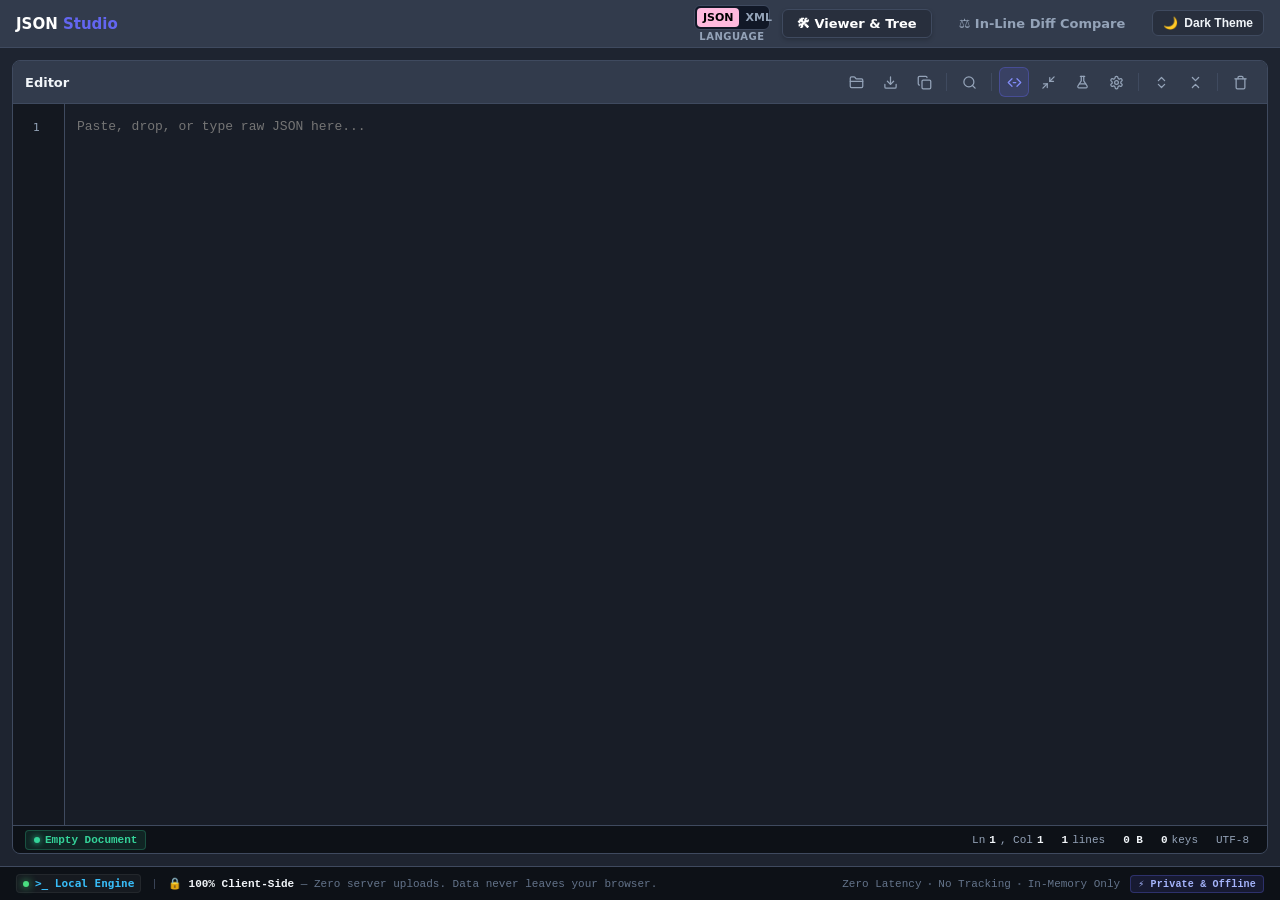
==== index.html @ af7d11e0 "footer and xml to json switch enabled index.html" ====
<!DOCTYPE html>
<html lang="en">
<head>
  <meta charset="UTF-8" />
  <meta name="viewport" content="width=device-width, initial-scale=1.0" />
  <title>JSON Studio - Unified Editor</title>
  <link rel="stylesheet" href="index.css">
</head>
<body>

  <header class="top-nav">
  <div class="brand">JSON <span>Studio</span></div>

  <div class="nav-tabs">
    <!-- Language Switcher Toggle -->
    <div class="lang-switcher-wrapper">
      <div class="lang-toggle-container">
        <a href="index.html" class="active-lang">JSON</a>
        <a href="xml-viewer.html" class="inactive-lang">XML</a>
      </div>
      <p class="lang-label">Language</p>
    </div>

    <!-- Mode Links -->
    <a href="index.html" class="tab-link active">🛠 Viewer & Tree</a>
    <a href="diff.html" class="tab-link">⚖️ In-Line Diff Compare</a>

    <!-- Theme Toggle -->
    <button id="theme-toggle-btn" class="theme-toggle-btn">
      <span id="theme-icon">🌙</span> <span id="theme-label">Dark Theme</span>
    </button>
  </div>
</header>

  <main class="main-view" id="main-view">
    <div class="drop-overlay" id="drop-overlay">📥 Drop JSON file here to load</div>
    <div class="pane">
      
      <div class="header">
        <div style="display: flex; align-items: center; gap: 8px;">
          <span>Editor</span>
          <span id="active-filename" style="font-weight: normal; font-size: 11px; color: var(--text-muted); font-family: monospace;"></span>
        </div>

        <div class="actions">
          <input type="file" id="file-input" accept=".json,application/json,text/plain" style="display: none;" />
          
          <button class="icon-btn" id="btn-open" title="Open File">
            <svg viewBox="0 0 24 24"><path d="M4 20h16a2 2 0 0 0 2-2V8a2 2 0 0 0-2-2h-7.93a2 2 0 0 1-1.66-.9l-.82-1.2A2 2 0 0 0 7.93 3H4a2 2 0 0 0-2 2v13c0 1.1.9 2 2 2Z"/><path d="M2 10h20"/></svg>
          </button>
          <button class="icon-btn" id="btn-save" title="Save File (Ctrl+S)">
            <svg viewBox="0 0 24 24"><path d="M21 15v4a2 2 0 0 1-2 2H5a2 2 0 0 1-2-2v-4"/><polyline points="7 10 12 15 17 10"/><line x1="12" y1="15" x2="12" y2="3"/></svg>
          </button>
          <button class="icon-btn" id="btn-copy" title="Copy to Clipboard">
            <svg viewBox="0 0 24 24"><rect width="14" height="14" x="8" y="8" rx="2" ry="2"/><path d="M4 16c-1.1 0-2-.9-2-2V4c0-1.1.9-2 2-2h10c1.1 0 2 .9 2 2"/></svg>
          </button>

          <div class="toolbar-divider"></div>

          <div class="inline-search-capsule" id="inline-search-capsule">
            <input type="text" id="search-input" class="inline-search-input" placeholder="Find..." />
            <button id="toggle-case" class="search-capsule-btn" title="Match Case (Alt+C)">Aa</button>
            <button id="toggle-regex" class="search-capsule-btn" title="Regex (Alt+R)">.*</button>
            <span id="search-count" style="font-size: 10px; color: var(--text-muted); font-family: monospace; min-width: 32px; text-align: center;">0/0</span>
            <button class="icon-btn" id="search-prev" style="width: 20px; height: 20px;" title="Previous (Shift+Enter)">
              <svg viewBox="0 0 24 24"><polyline points="18 15 12 9 6 15"/></svg>
            </button>
            <button class="icon-btn" id="search-next" style="width: 20px; height: 20px;" title="Next (Enter)">
              <svg viewBox="0 0 24 24"><polyline points="6 9 12 15 18 9"/></svg>
            </button>
            <input type="text" id="replace-input" class="inline-search-input" placeholder="Replace..." style="width: 95px; border-left: 1px solid var(--border); padding-left: 6px; margin-left: 2px;" />
            <button class="icon-btn" id="btn-replace" style="width: 20px; height: 20px;" title="Replace Next">
              <svg viewBox="0 0 24 24"><path d="M14 4h7v7"/><path d="m21 4-9 9"/></svg>
            </button>
            <button class="icon-btn" id="btn-replace-all" style="width: 20px; height: 20px;" title="Replace All">
              <svg viewBox="0 0 24 24"><path d="m3 16 4 4 4-4"/><path d="M7 20V4"/><path d="m21 8-4-4-4 4"/><path d="M17 4v16"/></svg>
            </button>
            <button class="icon-btn" id="btn-close-find" style="width: 20px; height: 20px;" title="Close (Esc)">
              <svg viewBox="0 0 24 24"><line x1="18" y1="6" x2="6" y2="18"/><line x1="6" y1="6" x2="18" y2="18"/></svg>
            </button>
          </div>

          <button class="icon-btn" id="btn-toggle-find" title="Find & Replace (Ctrl+F / Ctrl+H)">
            <svg viewBox="0 0 24 24"><circle cx="11" cy="11" r="8"/><path d="m21 21-4.3-4.3"/></svg>
          </button>

          <div class="toolbar-divider"></div>

          <button class="icon-btn primary" id="btn-format" title="Format / Prettify">
            <svg viewBox="0 0 24 24"><polyline points="16 18 22 12 16 6"/><polyline points="8 6 2 12 8 18"/><line x1="10" y1="12" x2="14" y2="12"/></svg>
          </button>
          <button class="icon-btn" id="btn-minify" title="Minify JSON">
            <svg viewBox="0 0 24 24"><path d="M4 14h6v6"/><path d="M20 10h-6V4"/><path d="m14 10 7-7"/><path d="m3 21 7-7"/></svg>
          </button>

          <!-- Test Cases Dropdown -->
          <div class="dropdown-container">
            <button class="icon-btn" id="btn-tests-dropdown" title="Load Malformed JSON Test Cases">
              <svg viewBox="0 0 24 24"><path d="M10 2v7.31L4.65 17.6A2 2 0 0 0 6.34 20.5h11.32a2 2 0 0 0 1.69-2.9L14 9.31V2"/><line x1="8.5" y1="2" x2="15.5" y2="2"/><line x1="7" y1="14" x2="17" y2="14"/></svg>
            </button>
            <div class="dropdown-menu" id="tests-menu">
              <button class="dropdown-item" data-test="missing-comma">1. Missing Comma (Line 3)</button>
              <button class="dropdown-item" data-test="trailing-comma">2. Trailing Comma (Line 3)</button>
              <button class="dropdown-item" data-test="single-quotes">3. Single Quotes (Line 2)</button>
              <button class="dropdown-item" data-test="missing-colon">4. Missing Colon (Line 2)</button>
              <button class="dropdown-item" data-test="unquoted-key">5. Unquoted Key (Line 2)</button>
              <button class="dropdown-item" data-test="invalid-number">6. Invalid Number (Line 2)</button>
              <button class="dropdown-item" data-test="comments-js">7. Comments & JS Literals</button>
              <button class="dropdown-item" data-test="mismatched-brackets">8. Mismatched Delimiters</button>
              <button class="dropdown-item" data-test="unclosed-string">9. Unclosed Multiline String</button>
              <button class="dropdown-item" data-test="trailing-garbage">10. Multiple Root Values</button>
            </div>
          </div>

          <!-- Transformations Dropdown -->
          <div class="dropdown-container">
            <button class="icon-btn" id="btn-tools-dropdown" title="Data Transformations">
              <svg viewBox="0 0 24 24"><path d="M12.22 2h-.44a2 2 0 0 0-2 2v.18a2 2 0 0 1-1 1.73l-.43.25a2 2 0 0 1-2 0l-.15-.08a2 2 0 0 0-2.73.73l-.22.38a2 2 0 0 0 .73 2.73l.15.1a2 2 0 0 1 1 1.72v.51a2 2 0 0 1-1 1.74l-.15.09a2 2 0 0 0-.73 2.73l.22.38a2 2 0 0 0 2.73.73l.15-.08a2 2 0 0 1 2 0l.43.25a2 2 0 0 1 1 1.73V20a2 2 0 0 0 2 2h.44a2 2 0 0 0 2-2v-.18a2 2 0 0 1 1-1.73l.43-.25a2 2 0 0 1 2 0l.15.08a2 2 0 0 0 2.73-.73l.22-.39a2 2 0 0 0-.73-2.73l-.15-.08a2 2 0 0 1-1-1.74v-.5a2 2 0 0 1 1-1.74l.15-.09a2 2 0 0 0 .73-2.73l-.22-.38a2 2 0 0 0-2.73-.73l-.15.08a2 2 0 0 1-2 0l-.43-.25a2 2 0 0 1-1-1.73V4a2 2 0 0 0-2-2z"/><circle cx="12" cy="12" r="3"/></svg>
            </button>
            <div class="dropdown-menu" id="tools-menu">
              <button class="dropdown-item" id="tool-sort-asc">🔤 Sort Keys (A-Z)</button>
              <button class="dropdown-item" id="tool-sort-desc">🔠 Sort Keys (Z-A)</button>
              <button class="dropdown-item" id="tool-to-camel">🐪 Keys to camelCase</button>
              <button class="dropdown-item" id="tool-to-snake">🐍 Keys to snake_case</button>
            </div>
          </div>

          <div class="toolbar-divider"></div>

          <button class="icon-btn" id="btn-expand-all" title="Expand All">
            <svg viewBox="0 0 24 24"><polyline points="7 15 12 20 17 15"/><polyline points="7 9 12 4 17 9"/></svg>
          </button>
          <button class="icon-btn" id="btn-collapse-all" title="Collapse All">
            <svg viewBox="0 0 24 24"><polyline points="7 20 12 15 17 20"/><polyline points="7 4 12 9 17 4"/></svg>
          </button>

          <div class="toolbar-divider"></div>

          <button class="icon-btn danger" id="btn-clear" title="Clear Document">
            <svg viewBox="0 0 24 24"><path d="M3 6h18"/><path d="M19 6v14c0 1-1 2-2 2H7c-1 0-2-1-2-2V6"/><path d="M8 6V4c0-1 1-2 2-2h4c1 0 2 1 2 2v2"/></svg>
          </button>
        </div>
      </div>

      <div class="editor-wrapper">
        <div class="gutter" id="gutter">
          <div class="gutter-content" id="gutter-content"></div>
        </div>
        <div class="viewport" id="viewport">
          <div class="editor-layer" id="editor-layer"></div>
          <textarea id="json-textarea" spellcheck="false" placeholder="Paste, drop, or type raw JSON here..."></textarea>
        </div>
      </div>

      <div class="diagnostics-drawer" id="diagnostics-drawer">
        <div class="diag-header">
          <div class="diag-title" id="diag-title">
            <span style="font-size: 14px;">✕</span> <span id="diag-type-text">Syntax Error</span>
          </div>
          <div style="display: flex; align-items: center; gap: 8px;">
            <button id="btn-diag-autofix" style="display: none; background: var(--accent); color: #fff; border: none; padding: 3px 8px; border-radius: 4px; font-size: 11px; cursor: pointer;">✨ Quick Auto-Fix</button>
            <button class="icon-btn" id="btn-close-diag" style="width: 22px; height: 22px;" title="Close Drawer">
              <svg viewBox="0 0 24 24"><line x1="18" y1="6" x2="6" y2="18"/><line x1="6" y1="6" x2="18" y2="18"/></svg>
            </button>
          </div>
        </div>
        <div class="diag-body">
          <div id="diag-explanation" style="font-size: 12px; line-height: 16px;"></div>
          <div class="diag-snippet" id="diag-snippet"></div>
          <div class="diag-suggestion" id="diag-suggestion"></div>
        </div>
      </div>

      <div class="status-bar">
        <div class="status-left">
          <div class="diagnostic-badge valid" id="diagnostic-badge" title="Click to view detailed diagnostics (F8)">
            <div class="diagnostic-dot"></div>
            <span id="diagnostic-text">Valid JSON</span>
          </div>
        </div>

        <div class="status-right">
          <div class="telemetry-chip interactive" id="tel-cursor" title="Cursor Line & Column">Ln <span>1</span>, Col <span>1</span></div>
          <div class="telemetry-chip" id="tel-selection" style="display: none;">(<span id="tel-sel-count">0</span> selected)</div>
          <div class="telemetry-chip" id="tel-lines"><span>0</span> lines</div>
          <div class="telemetry-chip" id="tel-size"><span>0 B</span></div>
          <div class="telemetry-chip" id="tel-keys"><span>0</span> keys</div>
          <div class="telemetry-chip">UTF-8</div>
        </div>
      </div>

    </div>
  </main>
<footer class="app-footer">
    <div class="footer-left">
      <div class="engine-status">
        <span class="pulse-dot" title="Running locally in browser memory"></span>
        <code>&gt;_ Local Engine</code>
      </div>
      <span class="sep">|</span>
      <span class="privacy-note">
        🔒 <strong>100% Client-Side</strong> <span class="dim">— Zero server uploads. Data never leaves your browser.</span>
      </span>
    </div>
    <div class="footer-right">
      <div class="metric-tags">
        <span>Zero Latency</span>
        <span class="dot">•</span>
        <span>No Tracking</span>
        <span class="dot">•</span>
        <span>In-Memory Only</span>
      </div>
      <span class="footer-badge">⚡ Private &amp; Offline</span>
    </div>
  </footer>
<script src="index.js" ></script>
</body>
</html>
---- index.css ----
:root {
      --bg: #1e2430;
      --panel-bg: #282f3d;
      --panel-header: #323b4c;
      --border: #3f4a5f;
      --text: #f1f5f9;
      --text-muted: #94a3b8;
      --accent: #6366f1;
      --accent-hover: #4f46e5;
      --editor-bg: #181d27;
      --gutter-bg: #141820;
      --key-color: #60a5fa;
      --str-color: #34d399;
      --num-color: #fb923c;
      --bool-color: #c084fc;
      --null-color: #f87171;
      --error-bg: rgba(239, 68, 68, 0.18);
      --error-border: #ef4444;
      --error-text: #fca5a5;
      --hl-bg: #fef08a;
      --hl-text: #0f172a;
      --hl-active-bg: #facc15;
      --hl-active-ring: #eab308;
      --status-bg: #0d1117;
      --line-height: 22px;
      --font-size: 13px;
      --font-family: ui-monospace, SFMono-Regular, Menlo, Monaco, Consolas, "Liberation Mono", "Courier New", monospace;
    }

    body.dark-theme {
      --bg: #0b0f19;
      --panel-bg: #111827;
      --panel-header: #151d30;
      --border: #1f2937;
      --text: #e5e7eb;
      --text-muted: #6b7280;
      --editor-bg: #0d1117;
      --gutter-bg: #090d16;
      --key-color: #38bdf8;
      --str-color: #4ade80;
      --num-color: #fb923c;
      --bool-color: #c084fc;
      --null-color: #f43f5e;
      --status-bg: #080b11;
    }

    * { box-sizing: border-box; margin: 0; padding: 0; }
    body {
      font-family: system-ui, -apple-system, BlinkMacSystemFont, "Segoe UI", Roboto, sans-serif;
      background-color: var(--bg);
      color: var(--text);
      height: 100vh;
      display: flex;
      flex-direction: column;
      overflow: hidden;
      transition: background-color 0.2s, color 0.2s;
    }

    .top-nav {
      background: var(--panel-header);
      border-bottom: 1px solid var(--border);
      display: flex;
      align-items: center;
      justify-content: space-between;
      padding: 0 16px;
      height: 48px;
      flex-shrink: 0;
    }
    .brand { font-weight: 700; font-size: 15px; color: #fff; }
    .brand span { color: var(--accent); }

    .theme-toggle-btn {
      background: var(--panel-bg);
      color: var(--text);
      border: 1px solid var(--border);
      padding: 5px 10px;
      border-radius: 6px;
      font-size: 12px;
      font-weight: 600;
      cursor: pointer;
      display: inline-flex;
      align-items: center;
      gap: 6px;
      transition: all 0.2s;
    }
    .theme-toggle-btn:hover { border-color: var(--accent); color: #fff; }

    .main-view { flex: 1; min-height: 0; padding: 12px; overflow: hidden; position: relative; }

    .pane {
      background: var(--panel-bg);
      border: 1px solid var(--border);
      border-radius: 8px;
      display: flex;
      flex-direction: column;
      height: 100%;
      overflow: hidden;
      position: relative;
    }

    .header {
      display: flex;
      align-items: center;
      justify-content: space-between;
      padding: 6px 12px;
      background: var(--panel-header);
      border-bottom: 1px solid var(--border);
      font-size: 13px;
      font-weight: 600;
      gap: 8px;
      flex-shrink: 0;
      min-height: 42px;
    }

    .actions { display: flex; align-items: center; gap: 4px; }

    .toolbar-divider {
      width: 1px;
      height: 18px;
      background: var(--border);
      margin: 0 3px;
    }

    .icon-btn {
      background: transparent;
      color: var(--text-muted);
      border: 1px solid transparent;
      width: 30px;
      height: 30px;
      padding: 0;
      border-radius: 6px;
      display: inline-flex;
      align-items: center;
      justify-content: center;
      cursor: pointer;
      transition: all 0.15s ease;
      position: relative;
    }
    .icon-btn svg {
      width: 15px;
      height: 15px;
      stroke: currentColor;
      stroke-width: 2;
      stroke-linecap: round;
      stroke-linejoin: round;
      fill: none;
    }
    .icon-btn:hover {
      background: var(--bg);
      color: var(--text);
      border-color: var(--border);
    }
    .icon-btn.primary {
      background: rgba(99, 102, 241, 0.15);
      color: #818cf8;
      border-color: rgba(99, 102, 241, 0.35);
    }
    .icon-btn.primary:hover {
      background: var(--accent);
      color: #fff;
    }
    .icon-btn.active {
      background: var(--accent);
      color: #fff;
      border-color: var(--accent);
    }
    .icon-btn.danger:hover {
      background: rgba(239, 68, 68, 0.2);
      color: #f87171;
      border-color: rgba(239, 68, 68, 0.4);
    }

    /* Inline Search Capsule */
    .inline-search-capsule {
      display: none;
      align-items: center;
      gap: 4px;
      background: var(--editor-bg);
      border: 1px solid var(--border);
      border-radius: 6px;
      padding: 2px 6px;
      animation: expandInline 0.18s cubic-bezier(0.16, 1, 0.3, 1);
    }
    .inline-search-capsule.active { display: flex; }

    @keyframes expandInline {
      from { opacity: 0; transform: scaleX(0.9); }
      to { opacity: 1; transform: scaleX(1); }
    }

    .inline-search-input {
      background: transparent;
      border: none;
      color: var(--text);
      font-size: 12px;
      outline: none;
      width: 125px;
      font-family: inherit;
    }
    .inline-search-input::placeholder { color: var(--text-muted); }
    
    .search-capsule-btn {
      padding: 1px 4px;
      font-size: 10px;
      font-family: monospace;
      font-weight: bold;
      border-radius: 3px;
      background: transparent;
      border: 1px solid transparent;
      color: var(--text-muted);
      cursor: pointer;
    }
    .search-capsule-btn:hover { color: var(--text); background: rgba(255,255,255,0.08); }
    .search-capsule-btn.active {
      background: var(--accent);
      color: #fff;
      border-color: var(--accent);
    }

    /* Dropdown Component */
    .dropdown-container {
      position: relative;
      display: inline-block;
    }
    .dropdown-menu {
      position: absolute;
      top: 100%;
      right: 0;
      margin-top: 6px;
      background: var(--panel-header);
      border: 1px solid var(--border);
      border-radius: 6px;
      box-shadow: 0 10px 25px -5px rgba(0,0,0,0.5);
      z-index: 100;
      min-width: 220px;
      display: none;
      flex-direction: column;
      padding: 4px;
      gap: 2px;
    }
    .dropdown-menu.show { display: flex; }
    .dropdown-item {
      background: transparent;
      border: none;
      color: var(--text);
      padding: 6px 10px;
      font-size: 12px;
      text-align: left;
      border-radius: 4px;
      cursor: pointer;
      width: 100%;
      display: flex;
      align-items: center;
      gap: 8px;
    }
    .dropdown-item:hover {
      background: var(--accent);
      color: #fff;
    }

    .editor-wrapper {
      flex: 1;
      display: flex;
      position: relative;
      overflow: hidden;
      background: var(--editor-bg);
      min-height: 0;
    }

    /* Calibrated Synchronized Gutter */
    .gutter {
      width: 52px;
      min-width: 44px;
      background: var(--gutter-bg);
      border-right: 1px solid var(--border);
      color: var(--text-muted);
      user-select: none;
      overflow: hidden;
      flex-shrink: 0;
      padding: 0;
      font-variant-numeric: tabular-nums;
      transition: width 0.15s cubic-bezier(0.16, 1, 0.3, 1);
      cursor: default;
      position: relative;
      box-sizing: border-box;
    }

    .gutter-content {
      padding: 12px 0;
      box-sizing: border-box;
      will-change: transform;
    }

    .gutter-row {
      height: var(--line-height);
      display: flex;
      align-items: center;
      justify-content: flex-end;
      padding-right: 6px;
      gap: 4px;
      box-sizing: border-box;
    }
    .gutter-row.error-line {
      background: rgba(239, 68, 68, 0.25);
      color: #f87171;
      font-weight: bold;
    }
    .gutter-row.error-line .line-num {
      color: #fca5a5;
      font-weight: 700;
    }
    .line-num { font-size: 11px; min-width: 20px; text-align: right; }
    
    .fold-btn {
      width: 14px;
      height: 14px;
      display: inline-flex;
      align-items: center;
      justify-content: center;
      cursor: pointer;
      font-size: 9px;
      border-radius: 2px;
      color: var(--text-muted);
      transition: transform 0.15s ease;
    }
    .fold-btn:hover { background: rgba(255,255,255,0.15); color: #fff; }
    .fold-btn.folded { transform: rotate(-90deg); color: var(--accent); }

    .viewport {
      flex: 1;
      position: relative;
      overflow: auto;
      min-height: 0;
      min-width: 0;
    }

    .editor-layer, #json-textarea {
      position: absolute;
      top: 0;
      left: 0;
      padding: 12px;
      margin: 0;
      white-space: pre;
      tab-size: 2;
      font-family: var(--font-family);
      font-size: var(--font-size);
      line-height: var(--line-height);
      letter-spacing: normal;
      word-spacing: normal;
      box-sizing: border-box;
      -webkit-font-smoothing: antialiased;
    }

    #json-textarea {
      background: transparent;
      color: transparent;
      caret-color: var(--text);
      border: none;
      outline: none;
      resize: none;
      z-index: 2;
      overflow: hidden;
      word-wrap: normal;
    }

    .editor-layer {
      z-index: 1;
      pointer-events: none;
      color: var(--text);
    }

    .code-line {
      height: var(--line-height);
      line-height: var(--line-height);
      display: block;
      white-space: pre;
      box-sizing: border-box;
      border-radius: 2px;
      transition: background-color 0.2s ease;
    }

    .code-line.error-target-pulse {
      animation: errorPulse 1.4s ease-out forwards;
    }

    @keyframes errorPulse {
      0% { background-color: rgba(239, 68, 68, 0.45); }
      70% { background-color: rgba(239, 68, 68, 0.15); }
      100% { background-color: transparent; }
    }

    .fold-badge {
      display: inline-block;
      pointer-events: auto;
      cursor: pointer;
      background: var(--panel-header);
      border: 1px solid var(--border);
      color: var(--key-color);
      font-size: 11px;
      padding: 0 6px;
      border-radius: 3px;
      margin-left: 6px;
      line-height: 16px;
      vertical-align: middle;
      user-select: none;
      z-index: 3;
      position: relative;
    }
    .fold-badge:hover { border-color: var(--accent); color: #fff; }

    /* Syntax Tokens */
    .key { color: var(--key-color); }
    .str { color: var(--str-color); }
    .num { color: var(--num-color); }
    .bool { color: var(--bool-color); }
    .null { color: var(--null-color); font-weight: bold; }
    .bracket, .colon, .comma { color: #94a3b8; }

    .bracket.bracket-match {
      background: rgba(99, 102, 241, 0.45);
      color: #fff !important;
      font-weight: 900;
      border-radius: 2px;
      box-shadow: 0 0 0 1px var(--accent);
    }

    mark.highlight {
      background-color: var(--hl-bg);
      color: var(--hl-text);
      border-radius: 2px;
    }
    mark.highlight.active-match {
      background-color: var(--hl-active-bg);
      outline: 2px solid var(--hl-active-ring);
      font-weight: 700;
    }

    .drop-overlay {
      position: absolute;
      top: 0; left: 0; right: 0; bottom: 0;
      background: rgba(99, 102, 241, 0.85);
      backdrop-filter: blur(4px);
      z-index: 50;
      display: none;
      align-items: center;
      justify-content: center;
      color: #fff;
      font-size: 18px;
      font-weight: 700;
      border: 2px dashed #ffffff;
      pointer-events: none;
    }
    .drop-overlay.active { display: flex; }

    /* Diagnostics Drawer */
    .diagnostics-drawer {
      display: none;
      background: #151a24;
      border-top: 1px solid #ef4444;
      box-shadow: 0 -8px 24px rgba(0, 0, 0, 0.45);
      padding: 12px 16px;
      font-size: 12px;
      flex-shrink: 0;
      z-index: 20;
      animation: slideUp 0.18s cubic-bezier(0.16, 1, 0.3, 1);
    }
    .diagnostics-drawer.show { display: block; }

    @keyframes slideUp {
      from { opacity: 0; transform: translateY(8px); }
      to { opacity: 1; transform: translateY(0); }
    }

    .diag-header {
      display: flex;
      align-items: center;
      justify-content: space-between;
      margin-bottom: 8px;
    }
    .diag-title {
      font-weight: 700;
      font-size: 13px;
      color: #f87171;
      display: flex;
      align-items: center;
      gap: 6px;
    }
    .diag-body {
      display: grid;
      grid-template-columns: 1fr;
      gap: 8px;
      color: #e2e8f0;
      font-family: inherit;
    }
    .diag-snippet {
      background: #0d1117;
      border: 1px solid var(--border);
      border-radius: 4px;
      padding: 8px 12px;
      font-family: var(--font-family);
      font-size: 11px;
      line-height: 18px;
      white-space: pre;
      overflow-x: auto;
      color: #94a3b8;
    }
    .diag-suggestion {
      background: rgba(99, 102, 241, 0.12);
      border-left: 3px solid var(--accent);
      padding: 6px 10px;
      border-radius: 0 4px 4px 0;
      color: #c7d2fe;
      font-size: 11px;
    }

    /* Unified Status Bar */
    .status-bar {
      display: flex;
      align-items: center;
      justify-content: space-between;
      height: 28px;
      padding: 0 12px;
      background: var(--status-bg);
      border-top: 1px solid var(--border);
      font-family: var(--font-family);
      font-size: 11px;
      color: var(--text-muted);
      user-select: none;
      flex-shrink: 0;
      z-index: 10;
    }

    .status-left, .status-right {
      display: flex;
      align-items: center;
      gap: 6px;
      height: 100%;
    }

    .diagnostic-badge {
      display: inline-flex;
      align-items: center;
      gap: 5px;
      padding: 2px 8px;
      border-radius: 4px;
      font-weight: 600;
      cursor: default;
      transition: all 0.15s ease;
      height: 20px;
    }
    .diagnostic-badge.valid {
      background: rgba(52, 211, 153, 0.1);
      color: #34d399;
      border: 1px solid rgba(52, 211, 153, 0.25);
    }
    .diagnostic-badge.error {
      background: var(--error-bg);
      color: #fca5a5;
      border: 1px solid var(--error-border);
      cursor: pointer;
    }
    .diagnostic-badge.error:hover {
      background: rgba(239, 68, 68, 0.3);
      color: #fff;
    }
    .diagnostic-dot {
      width: 6px;
      height: 6px;
      border-radius: 50%;
    }
    .diagnostic-badge.valid .diagnostic-dot { background: #34d399; box-shadow: 0 0 6px #34d399; }
    .diagnostic-badge.error .diagnostic-dot { background: #ef4444; box-shadow: 0 0 6px #ef4444; }

    .telemetry-chip {
      display: inline-flex;
      align-items: center;
      gap: 4px;
      padding: 2px 6px;
      border-radius: 3px;
      color: var(--text-muted);
      height: 20px;
      font-variant-numeric: tabular-nums;
    }
    .telemetry-chip span {
      color: var(--text);
      font-weight: 600;
    }
    .telemetry-chip.interactive { cursor: pointer; }
    .telemetry-chip.interactive:hover {
      background: rgba(255, 255, 255, 0.06);
      color: var(--text);
    }
    .nav-tabs { 
  display: flex; 
  align-items: center; 
  gap: 12px; 
}

.tab-link {
  background: transparent;
  border: 1px solid transparent;
  color: var(--text-muted);
  padding: 6px 14px;
  border-radius: 6px;
  font-size: 13px;
  font-weight: 600;
  text-decoration: none;
  transition: all 0.2s;
  display: inline-flex;
  align-items: center;
  gap: 6px;
}
.tab-link:hover { color: var(--text); background: rgba(255, 255, 255, 0.08); }
.tab-link.active {
  background: var(--panel-bg);
  color: #fff;
  border-color: var(--border);
  box-shadow: 0 2px 4px rgba(0,0,0,0.2);
}

.lang-switcher-wrapper {
  display: flex;
  flex-direction: column;
  align-items: center;
  user-select: none;
}

.lang-toggle-container {
  display: flex;
  width: 76px;
  border-radius: 6px;
  background: #111827;
  border: 1px solid var(--border);
  color: #fff;
  padding: 2px;
  font-size: 11px;
  font-weight: 700;
  line-height: 1.4;
}

.lang-toggle-container a {
  text-decoration: none;
  padding: 2px 6px;
  border-radius: 4px;
  transition: all 0.2s ease;
}

.lang-toggle-container a.active-lang {
  background-color: #ffbade;
  color: #000;
}

.lang-toggle-container a.inactive-lang {
  color: var(--text-muted);
}

.lang-label {
  font-size: 10px;
  color: var(--text-muted);
  margin-top: 1px;
  font-weight: 600;
  text-transform: uppercase;
  letter-spacing: 0.5px;
}
/* Unified Footer matching diff.html */
.app-footer {
  display: flex;
  align-items: center;
  justify-content: space-between;
  gap: 12px;
  padding: 7px 16px;
  background: var(--status-bg);
  border-top: 1px solid var(--border);
  font-family: var(--font-family);
  font-size: 11px;
  color: var(--text-muted);
  user-select: none;
  flex-shrink: 0;
}

.footer-left, .footer-right {
  display: flex;
  align-items: center;
  gap: 10px;
  flex-wrap: wrap;
}

.engine-status {
  display: inline-flex;
  align-items: center;
  gap: 6px;
  background: rgba(255, 255, 255, 0.04);
  padding: 2px 6px;
  border-radius: 4px;
  border: 1px solid rgba(255, 255, 255, 0.06);
}

.engine-status code {
  color: #38bdf8;
  font-weight: 600;
}

.pulse-dot {
  width: 6px;
  height: 6px;
  background: #4ade80;
  border-radius: 50%;
  box-shadow: 0 0 8px #4ade80;
  animation: pulseGlow 2s infinite ease-in-out;
}

@keyframes pulseGlow {
  0%, 100% { opacity: 1; transform: scale(1); }
  50% { opacity: 0.35; transform: scale(0.85); }
}

.privacy-note strong { color: var(--text); }
.dim { color: #64748b; }
.metric-tags { display: flex; align-items: center; gap: 6px; color: #64748b; }
.sep { color: var(--border); }
.dot { color: #475569; font-size: 8px; }

.footer-badge {
  background: rgba(99, 102, 241, 0.12);
  border: 1px solid rgba(99, 102, 241, 0.3);
  color: #a5b4fc;
  font-weight: 600;
  padding: 2px 7px;
  border-radius: 4px;
  font-size: 10px;
  letter-spacing: 0.2px;
  white-space: nowrap;
}

@media (max-width: 820px) {
  .metric-tags { display: none; }
}
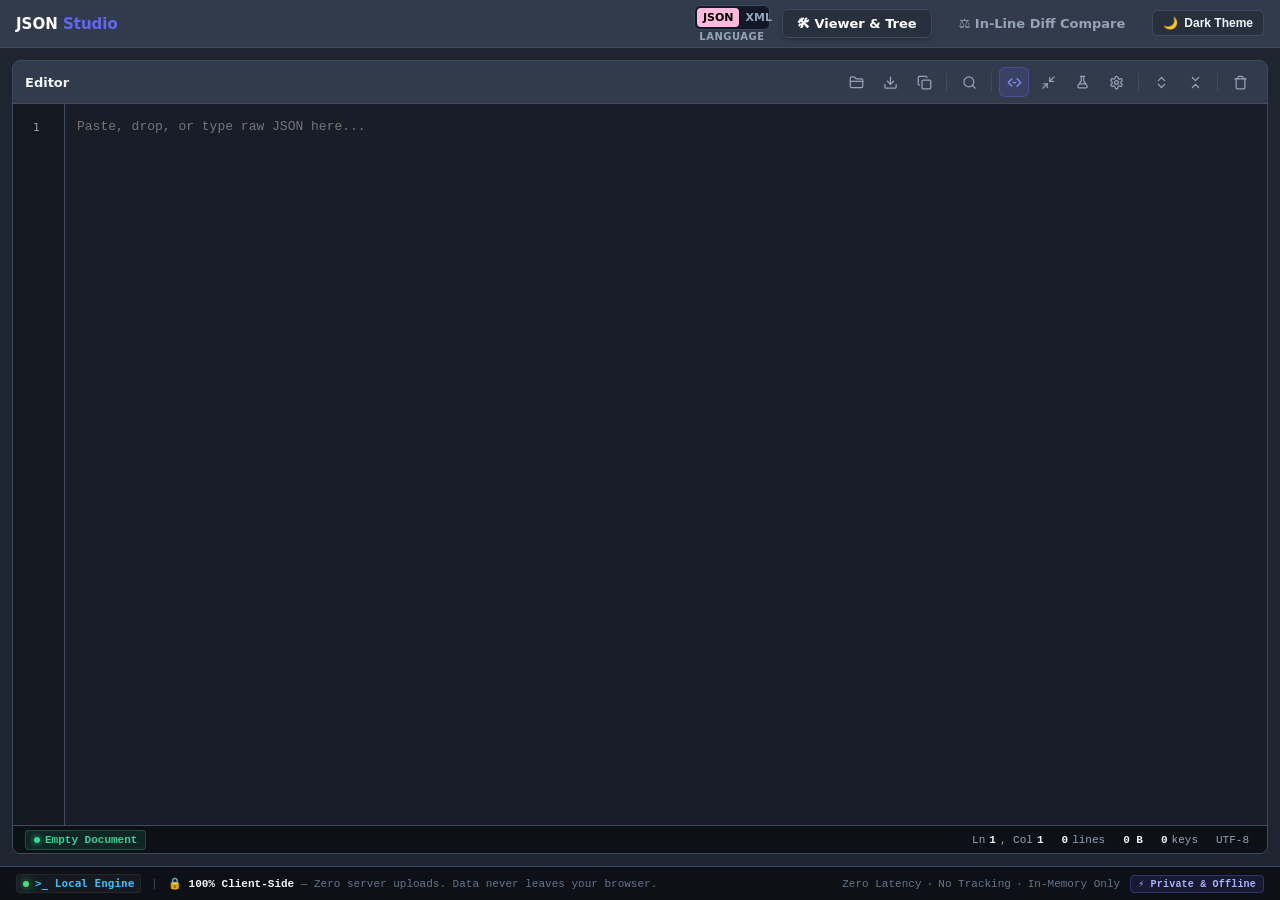
==== commit 2281124f: "initial gutter lines fixed" ====
--- a/index.html
+++ b/index.html
@@ -3,6 +3,11 @@
 <head>
   <meta charset="UTF-8" />
   <meta name="viewport" content="width=device-width, initial-scale=1.0" />
+  <link 
+    rel="icon" 
+    type="image/svg+xml" 
+    href="data:image/svg+xml,<svg xmlns='http://www.w3.org/2000/svg' viewBox='0 0 100 100'><rect width='100' height='100' rx='22' fill='%230f172a'/><path d='M30 35 L15 50 L30 65' stroke='%2361dafb' stroke-width='8' stroke-linecap='round' stroke-linejoin='round' fill='none'/><path d='M70 35 L85 50 L70 65' stroke='%2361dafb' stroke-width='8' stroke-linecap='round' stroke-linejoin='round' fill='none'/><text x='50' y='60' fill='%23f43f5e' font-family='system-ui, -apple-system, sans-serif' font-weight='900' font-size='32' text-anchor='middle'>JSX</text></svg>" 
+  />
   <title>JSON Studio - Unified Editor</title>
   <link rel="stylesheet" href="index.css">
 </head>
@@ -43,9 +48,9 @@
         </div>
 
         <div class="actions">
-          <input type="file" id="file-input" accept=".json,application/json,text/plain" style="display: none;" />
+          <input type="file" id="file-input"  accept=".json,application/json,text/plain" aria-label="Upload JSON file" style="display: none;" />
           
-          <button class="icon-btn" id="btn-open" title="Open File">
+          <button class="icon-btn" id="btn-open" title="Open File" aria-label="Open JSON File">
             <svg viewBox="0 0 24 24"><path d="M4 20h16a2 2 0 0 0 2-2V8a2 2 0 0 0-2-2h-7.93a2 2 0 0 1-1.66-.9l-.82-1.2A2 2 0 0 0 7.93 3H4a2 2 0 0 0-2 2v13c0 1.1.9 2 2 2Z"/><path d="M2 10h20"/></svg>
           </button>
           <button class="icon-btn" id="btn-save" title="Save File (Ctrl+S)">
@@ -166,7 +171,7 @@
         </div>
         <div class="diag-body">
           <div id="diag-explanation" style="font-size: 12px; line-height: 16px;"></div>
-          <div class="diag-snippet" id="diag-snippet"></div>
+          <pre class="diag-snippet" id="diag-snippet" tabindex="0"></pre>
           <div class="diag-suggestion" id="diag-suggestion"></div>
         </div>
       </div>
--- a/index.css
+++ b/index.css
@@ -338,6 +338,8 @@
       position: absolute;
       top: 0;
       left: 0;
+      min-width: 100%;
+      min-height: 100%;
       padding: 12px;
       margin: 0;
       white-space: pre;
@@ -734,4 +736,19 @@
 
 @media (max-width: 820px) {
   .metric-tags { display: none; }
+}
+
+pre.diag-snippet {
+  background: #0d1117;
+  border: 1px solid var(--border);
+  border-radius: 4px;
+  padding: 8px 12px;
+  font-family: var(--font-family);
+  font-size: 11px;
+  line-height: 18px;
+  white-space: pre !important;
+  tab-size: 2;
+  overflow-x: auto;
+  color: #94a3b8;
+  margin: 0;
 }
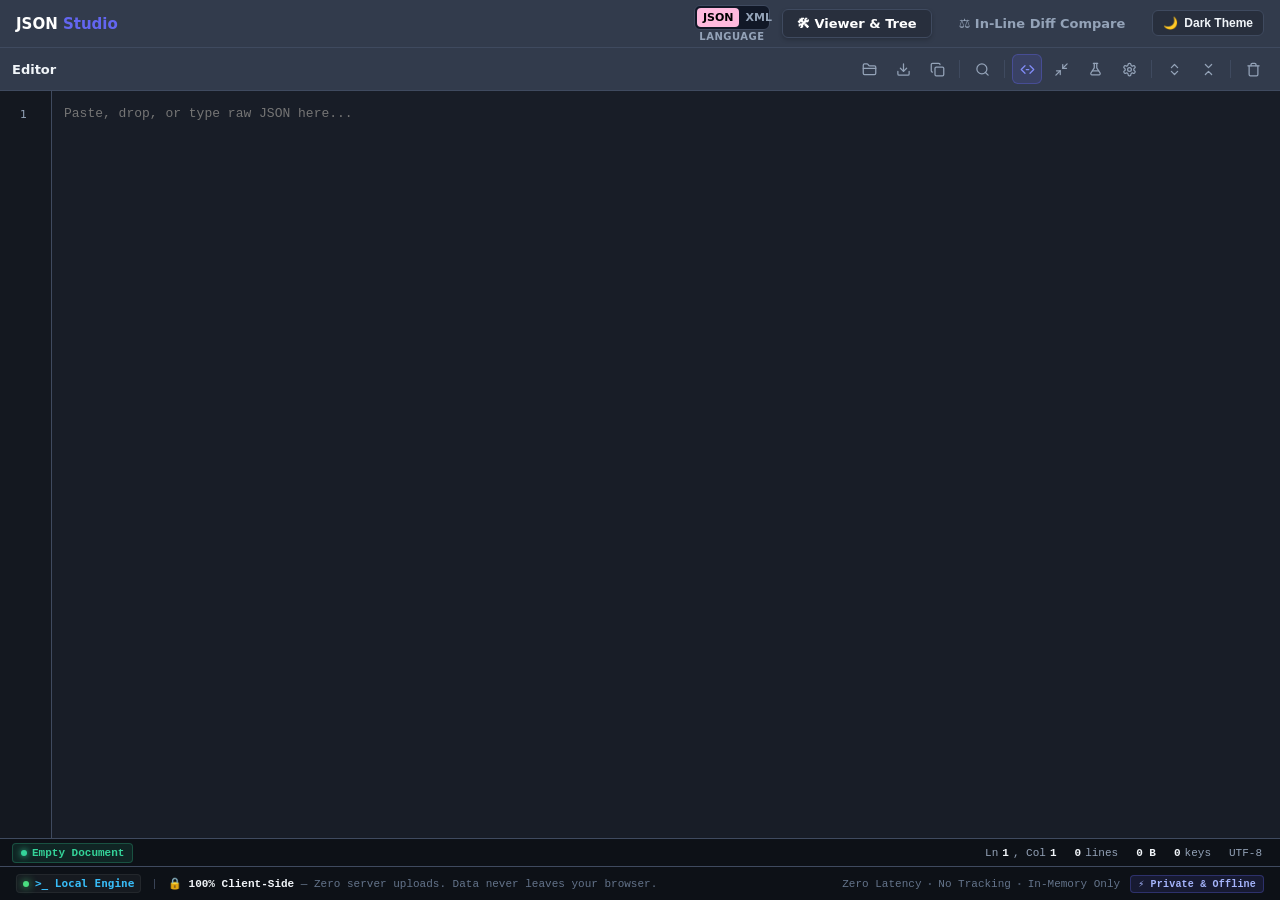
==== commit 75ca7eb7: "horizontal scroll fix in json viewer" ====
--- a/index.html
+++ b/index.html
@@ -153,7 +153,7 @@
         </div>
         <div class="viewport" id="viewport">
           <div class="editor-layer" id="editor-layer"></div>
-          <textarea id="json-textarea" spellcheck="false" placeholder="Paste, drop, or type raw JSON here..."></textarea>
+          <textarea id="json-textarea" wrap="soft" spellcheck="false" placeholder="Paste, drop, or type raw JSON here..."></textarea>
         </div>
       </div>
 
--- a/index.css
+++ b/index.css
@@ -85,12 +85,12 @@
     }
     .theme-toggle-btn:hover { border-color: var(--accent); color: #fff; }
 
-    .main-view { flex: 1; min-height: 0; padding: 12px; overflow: hidden; position: relative; }
+    .main-view { flex: 1; min-height: 0; padding: 0px; overflow: hidden; position: relative; }
 
     .pane {
       background: var(--panel-bg);
-      border: 1px solid var(--border);
-      border-radius: 8px;
+      border: 0px solid var(--border);
+      border-radius: 0px;
       display: flex;
       flex-direction: column;
       height: 100%;
@@ -329,20 +329,26 @@
     .viewport {
       flex: 1;
       position: relative;
-      overflow: auto;
+      overflow-y: auto;
+      overflow-x: hidden !important; /* Disallow any viewport horizontal scroll */
       min-height: 0;
       min-width: 0;
+      width: 100%;
     }
 
     .editor-layer, #json-textarea {
       position: absolute;
       top: 0;
       left: 0;
-      min-width: 100%;
+      width: 100% !important;
+      max-width: 100% !important;
+      min-width: 100% !important;
       min-height: 100%;
       padding: 12px;
       margin: 0;
-      white-space: pre;
+      white-space: pre-wrap !important;
+      word-break: break-all !important; /* Guarantees long URLs/strings break across lines */
+      overflow-wrap: break-word !important;
       tab-size: 2;
       font-family: var(--font-family);
       font-size: var(--font-size);
@@ -361,21 +367,19 @@
       outline: none;
       resize: none;
       z-index: 2;
-      overflow: hidden;
-      word-wrap: normal;
-    }
-
-    .editor-layer {
-      z-index: 1;
-      pointer-events: none;
-      color: var(--text);
+      overflow-x: hidden !important; /* Kills textarea horizontal scroll completely */
+      overflow-y: hidden !important;
+      word-wrap: break-word;
     }
 
     .code-line {
-      height: var(--line-height);
+      min-height: var(--line-height); /* Expands vertically when long strings wrap */
+      height: auto !important;
       line-height: var(--line-height);
       display: block;
-      white-space: pre;
+      white-space: pre-wrap !important;
+      word-break: break-all !important;
+      overflow-wrap: break-word !important;
       box-sizing: border-box;
       border-radius: 2px;
       transition: background-color 0.2s ease;
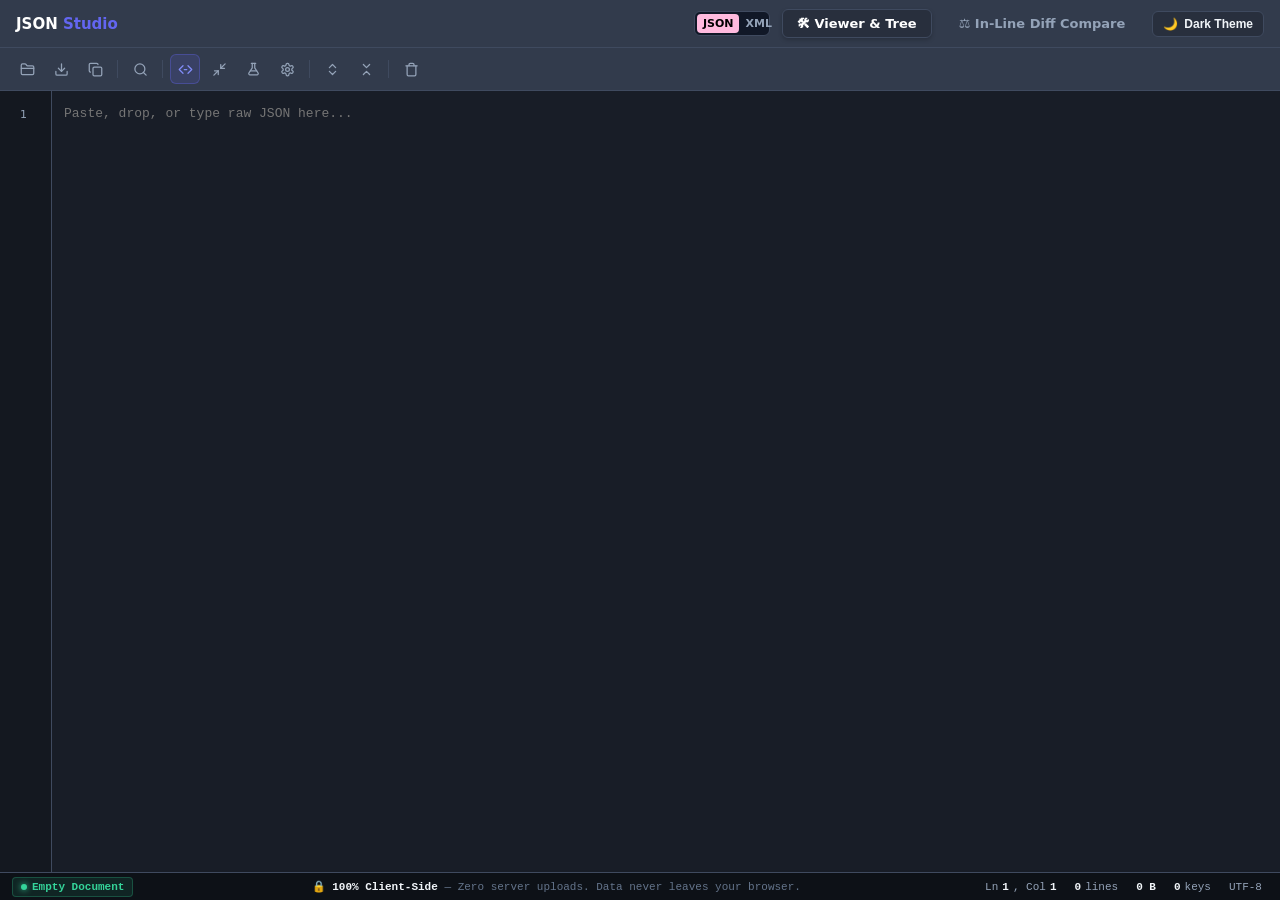
==== commit 2c777eea: "aligned json parser with stock look" ====
--- a/index.html
+++ b/index.html
@@ -23,7 +23,6 @@
         <a href="index.html" class="active-lang">JSON</a>
         <a href="xml-viewer.html" class="inactive-lang">XML</a>
       </div>
-      <p class="lang-label">Language</p>
     </div>
 
     <!-- Mode Links -->
@@ -42,11 +41,6 @@
     <div class="pane">
       
       <div class="header">
-        <div style="display: flex; align-items: center; gap: 8px;">
-          <span>Editor</span>
-          <span id="active-filename" style="font-weight: normal; font-size: 11px; color: var(--text-muted); font-family: monospace;"></span>
-        </div>
-
         <div class="actions">
           <input type="file" id="file-input"  accept=".json,application/json,text/plain" aria-label="Upload JSON file" style="display: none;" />
           
@@ -183,7 +177,11 @@
             <span id="diagnostic-text">Valid JSON</span>
           </div>
         </div>
-
+        <div class="footer-left">
+          <span class="privacy-note">
+            🔒 <strong>100% Client-Side</strong> <span class="dim">— Zero server uploads. Data never leaves your browser.</span>
+          </span>
+        </div>
         <div class="status-right">
           <div class="telemetry-chip interactive" id="tel-cursor" title="Cursor Line & Column">Ln <span>1</span>, Col <span>1</span></div>
           <div class="telemetry-chip" id="tel-selection" style="display: none;">(<span id="tel-sel-count">0</span> selected)</div>
@@ -196,28 +194,6 @@
 
     </div>
   </main>
-<footer class="app-footer">
-    <div class="footer-left">
-      <div class="engine-status">
-        <span class="pulse-dot" title="Running locally in browser memory"></span>
-        <code>&gt;_ Local Engine</code>
-      </div>
-      <span class="sep">|</span>
-      <span class="privacy-note">
-        🔒 <strong>100% Client-Side</strong> <span class="dim">— Zero server uploads. Data never leaves your browser.</span>
-      </span>
-    </div>
-    <div class="footer-right">
-      <div class="metric-tags">
-        <span>Zero Latency</span>
-        <span class="dot">•</span>
-        <span>No Tracking</span>
-        <span class="dot">•</span>
-        <span>In-Memory Only</span>
-      </div>
-      <span class="footer-badge">⚡ Private &amp; Offline</span>
-    </div>
-  </footer>
 <script src="index.js" ></script>
 </body>
 </html>
--- a/index.css
+++ b/index.css
@@ -341,13 +341,12 @@
       top: 0;
       left: 0;
       width: 100% !important;
-      max-width: 100% !important;
-      min-width: 100% !important;
+      min-width: 100%;
       min-height: 100%;
       padding: 12px;
       margin: 0;
       white-space: pre-wrap !important;
-      word-break: break-all !important; /* Guarantees long URLs/strings break across lines */
+      word-break: break-all !important;
       overflow-wrap: break-word !important;
       tab-size: 2;
       font-family: var(--font-family);
@@ -357,6 +356,20 @@
       word-spacing: normal;
       box-sizing: border-box;
       -webkit-font-smoothing: antialiased;
+      -moz-osx-font-smoothing: grayscale;
+      text-rendering: optimizeLegibility;
+    }
+
+    /* Keep text 100% invisible during selection while showing highlight color */
+    #json-textarea::selection {
+      background: rgba(99, 102, 241, 0.35) !important;
+      color: transparent !important;
+      -webkit-text-fill-color: transparent !important;
+    }
+
+    #json-textarea::-moz-selection {
+      background: rgba(99, 102, 241, 0.35) !important;
+      color: transparent !important;
     }
 
     #json-textarea {
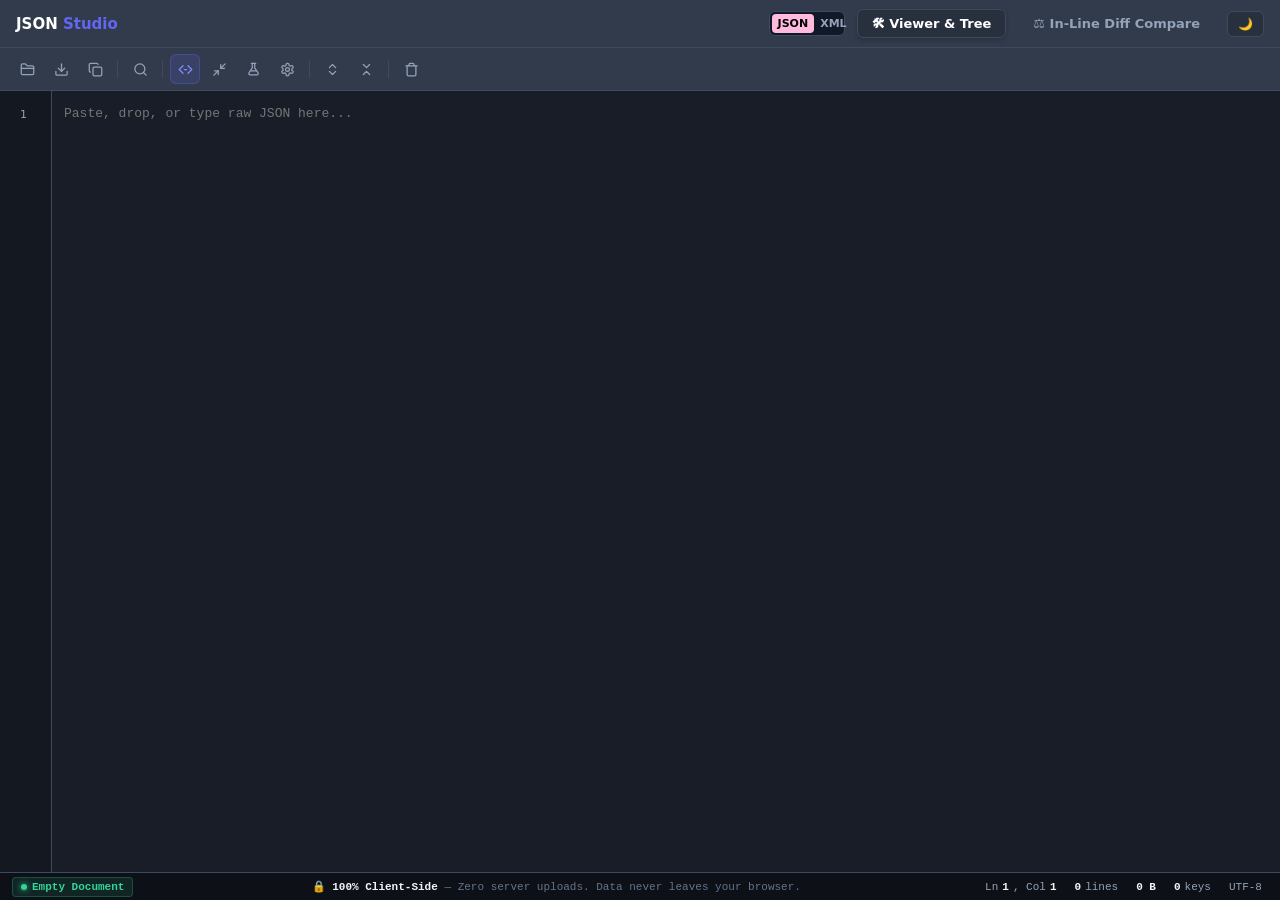
==== commit 058a1684: "removed theme label" ====
--- a/index.html
+++ b/index.html
@@ -31,7 +31,7 @@
 
     <!-- Theme Toggle -->
     <button id="theme-toggle-btn" class="theme-toggle-btn">
-      <span id="theme-icon">🌙</span> <span id="theme-label">Dark Theme</span>
+      <span id="theme-icon">🌙</span>
     </button>
   </div>
 </header>
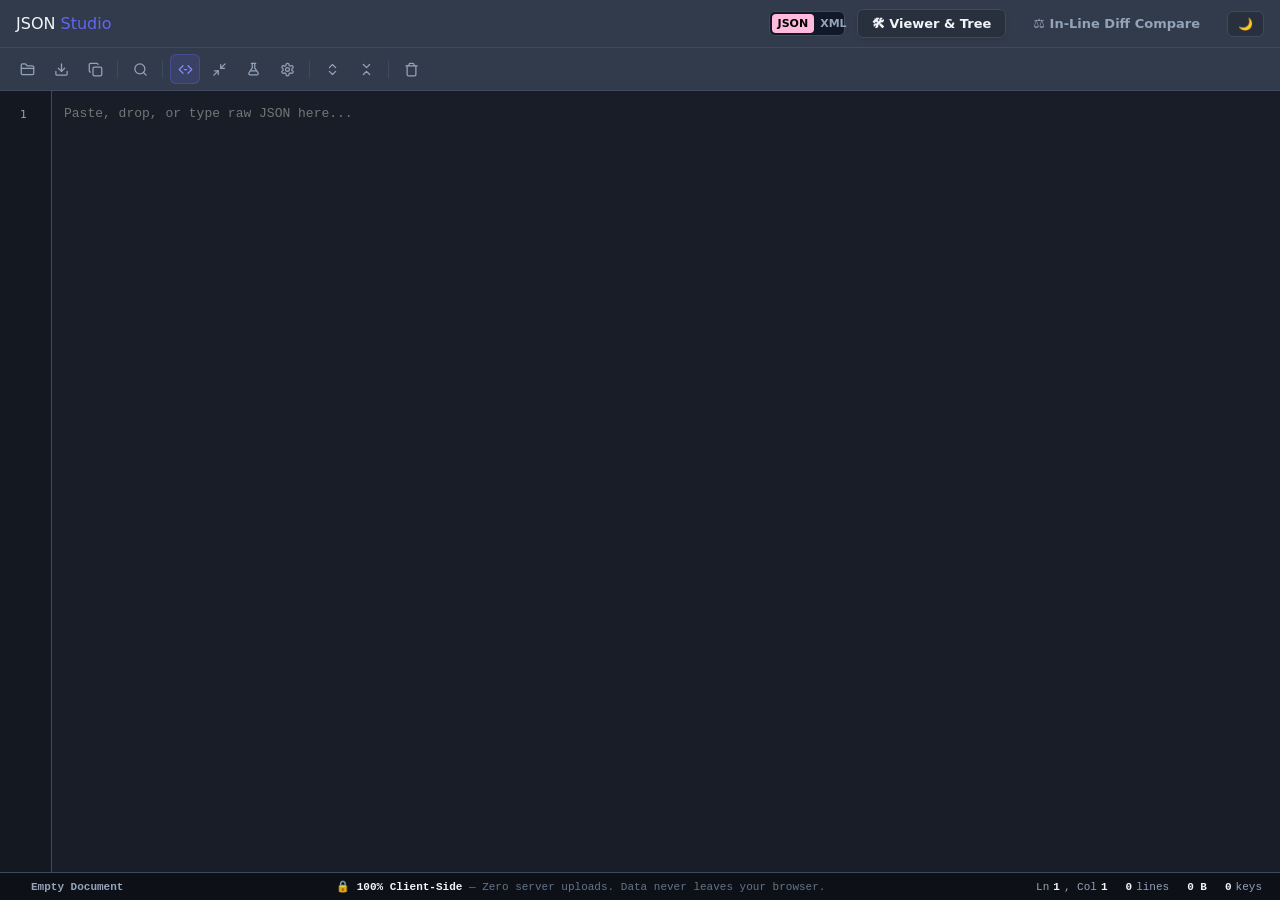
==== commit 6204769f: "light theme changes and fixes part 1" ====
--- a/index.html
+++ b/index.html
@@ -188,7 +188,6 @@
           <div class="telemetry-chip" id="tel-lines"><span>0</span> lines</div>
           <div class="telemetry-chip" id="tel-size"><span>0 B</span></div>
           <div class="telemetry-chip" id="tel-keys"><span>0</span> keys</div>
-          <div class="telemetry-chip">UTF-8</div>
         </div>
       </div>
 
--- a/index.css
+++ b/index.css
@@ -1,48 +1,68 @@
     :root {
-      --bg: #1e2430;
-      --panel-bg: #282f3d;
-      --panel-header: #323b4c;
-      --border: #3f4a5f;
-      --text: #f1f5f9;
-      --text-muted: #94a3b8;
-      --accent: #6366f1;
-      --accent-hover: #4f46e5;
-      --editor-bg: #181d27;
-      --gutter-bg: #141820;
-      --key-color: #60a5fa;
-      --str-color: #34d399;
-      --num-color: #fb923c;
-      --bool-color: #c084fc;
-      --null-color: #f87171;
-      --error-bg: rgba(239, 68, 68, 0.18);
-      --error-border: #ef4444;
-      --error-text: #fca5a5;
-      --hl-bg: #fef08a;
-      --hl-text: #0f172a;
-      --hl-active-bg: #facc15;
-      --hl-active-ring: #eab308;
-      --status-bg: #0d1117;
-      --line-height: 22px;
-      --font-size: 13px;
-      --font-family: ui-monospace, SFMono-Regular, Menlo, Monaco, Consolas, "Liberation Mono", "Courier New", monospace;
-    }
-
-    body.dark-theme {
-      --bg: #0b0f19;
-      --panel-bg: #111827;
-      --panel-header: #151d30;
-      --border: #1f2937;
-      --text: #e5e7eb;
-      --text-muted: #6b7280;
-      --editor-bg: #0d1117;
-      --gutter-bg: #090d16;
-      --key-color: #38bdf8;
-      --str-color: #4ade80;
-      --num-color: #fb923c;
-      --bool-color: #c084fc;
-      --null-color: #f43f5e;
-      --status-bg: #080b11;
-    }
+    /* Currently Applied Grey Theme */
+    --bg: #1e2430;
+    --panel-bg: #282f3d;
+    --panel-header: #323b4c;
+    --border: #3f4a5f;
+    --text: #f1f5f9;
+    --text-muted: #94a3b8;
+    --accent: #6366f1;
+    --accent-hover: #4f46e5;
+    --editor-bg: #181d27;
+    --gutter-bg: #141820;
+    --key-color: #60a5fa;
+    --str-color: #34d399;
+    --num-color: #fb923c;
+    --bool-color: #c084fc;
+    --null-color: #f87171;
+    --error-bg: rgba(239, 68, 68, 0.18);
+    --error-border: #ef4444;
+    --error-text: #fca5a5;
+    --hl-bg: #fef08a;
+    --hl-text: #0f172a;
+    --hl-active-bg: #facc15;
+    --hl-active-ring: #eab308;
+    --status-bg: #0d1117;
+    --line-height: 22px;
+    --font-size: 13px;
+    --font-family: ui-monospace, SFMono-Regular, Menlo, Monaco, Consolas, "Liberation Mono", "Courier New", monospace;
+  }
+
+  body.light-theme {
+    /* Light Grey Theme */
+    --bg: #838589;
+    --editor-bg: #e2e7ef;
+    --panel-bg: #f1f5f9;
+    --panel-header: #aaaeb6;
+    --border: #cbd5e1;
+    --text: #0f172a;
+    --text-muted: #64748b;
+    --accent: #4f46e5;
+    --accent-hover: #4338ca;
+    --gutter-bg: #edeef2;
+    --key-color: #0369a1;
+    --str-color: #15803d;
+    --num-color: #c2410c;
+    --bool-color: #7e22ce;
+    --null-color: #b91c1c;
+    --error-bg: rgba(239, 68, 68, 0.12);
+    --error-border: #dc2626;
+    --error-text: #991b1b;
+    --hl-bg: #fde047;
+    --hl-text: #0f172a;
+    --hl-active-bg: #eab308;
+    --hl-active-ring: #ca8a04;
+    --status-bg: #e2e8f0;
+    --valid-badge-bg: #dcfce7;
+    --valid-badge-border: #86efac;
+    --valid-badge-text: #15803d;
+    --valid-dot: #16a34a;
+
+    --error-badge-bg: #fee2e2;
+    --error-badge-border: #fca5a5;
+    --error-badge-text: #b91c1c;
+    --error-dot: #dc2626;
+  }
 
     * { box-sizing: border-box; margin: 0; padding: 0; }
     body {
@@ -66,7 +86,6 @@
       height: 48px;
       flex-shrink: 0;
     }
-    .brand { font-weight: 700; font-size: 15px; color: #fff; }
     .brand span { color: var(--accent); }
 
     .theme-toggle-btn {
@@ -565,31 +584,41 @@
       font-weight: 600;
       cursor: default;
       transition: all 0.15s ease;
-      height: 20px;
+      height: 28px;
     }
     .diagnostic-badge.valid {
-      background: rgba(52, 211, 153, 0.1);
-      color: #34d399;
-      border: 1px solid rgba(52, 211, 153, 0.25);
-    }
+      background: var(--valid-badge-bg);
+      color: var(--valid-badge-text);
+      border: 1px solid var(--valid-badge-border);
+    }
+
     .diagnostic-badge.error {
-      background: var(--error-bg);
-      color: #fca5a5;
-      border: 1px solid var(--error-border);
+      background: var(--error-badge-bg);
+      color: var(--error-badge-text);
+      border: 1px solid var(--error-badge-border);
       cursor: pointer;
     }
+
     .diagnostic-badge.error:hover {
-      background: rgba(239, 68, 68, 0.3);
+      background: var(--error-badge-border);
       color: #fff;
     }
+
     .diagnostic-dot {
       width: 6px;
       height: 6px;
       border-radius: 50%;
     }
-    .diagnostic-badge.valid .diagnostic-dot { background: #34d399; box-shadow: 0 0 6px #34d399; }
-    .diagnostic-badge.error .diagnostic-dot { background: #ef4444; box-shadow: 0 0 6px #ef4444; }
-
+
+    .diagnostic-badge.valid .diagnostic-dot { 
+      background: var(--valid-dot); 
+      box-shadow: 0 0 4px var(--valid-dot); 
+    }
+
+    .diagnostic-badge.error .diagnostic-dot { 
+      background: var(--error-dot); 
+      box-shadow: 0 0 4px var(--error-dot); 
+    }
     .telemetry-chip {
       display: inline-flex;
       align-items: center;
@@ -632,9 +661,9 @@
 .tab-link:hover { color: var(--text); background: rgba(255, 255, 255, 0.08); }
 .tab-link.active {
   background: var(--panel-bg);
-  color: #fff;
+  color: var(--text); /* Changed from #fff */
   border-color: var(--border);
-  box-shadow: 0 2px 4px rgba(0,0,0,0.2);
+  box-shadow: 0 2px 4px rgba(0,0,0,0.1);
 }
 
 .lang-switcher-wrapper {
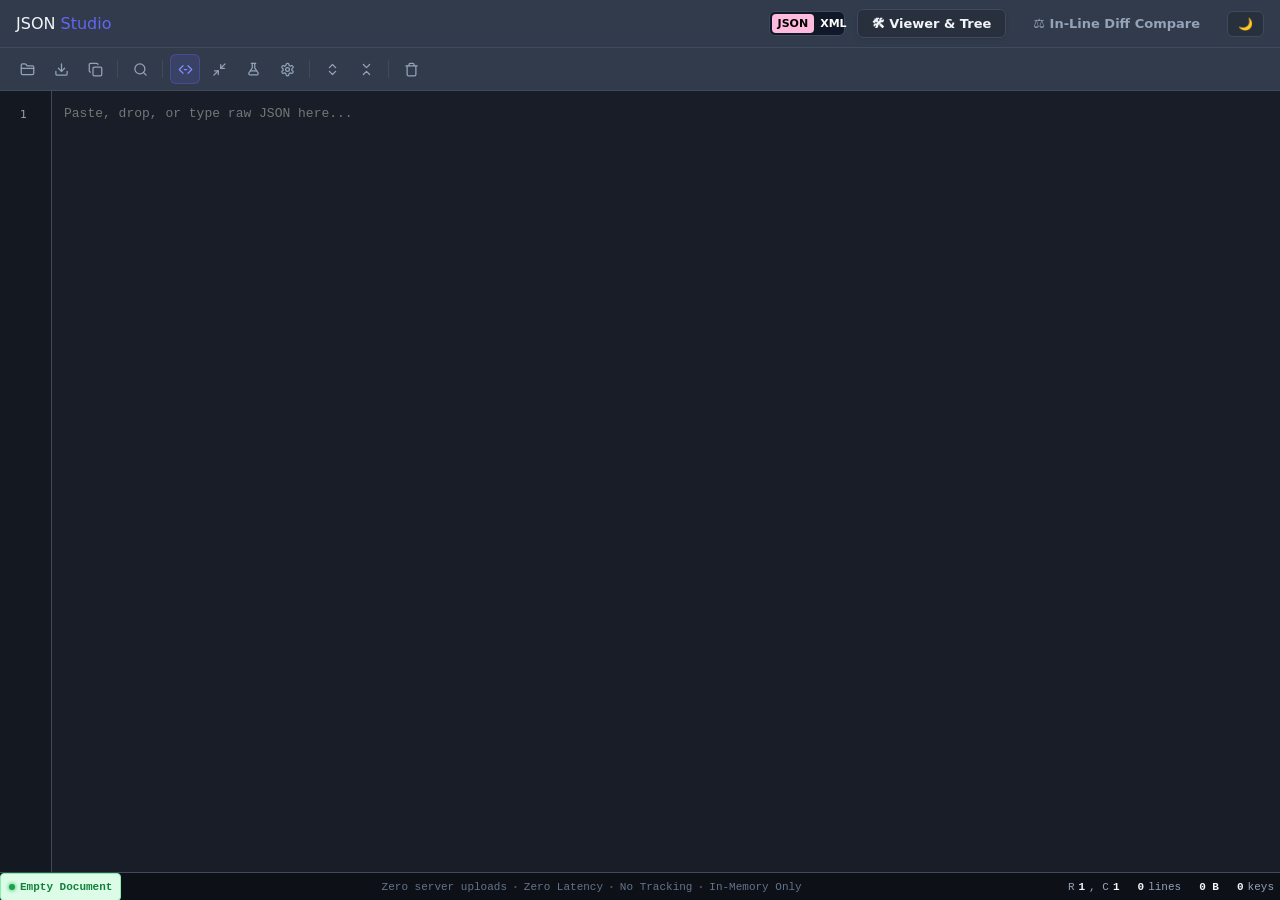
==== commit 00f37325: "fixed footer and valid json" ====
--- a/index.html
+++ b/index.html
@@ -177,13 +177,19 @@
             <span id="diagnostic-text">Valid JSON</span>
           </div>
         </div>
-        <div class="footer-left">
-          <span class="privacy-note">
-            🔒 <strong>100% Client-Side</strong> <span class="dim">— Zero server uploads. Data never leaves your browser.</span>
-          </span>
-        </div>
+        <div class="footer-right">
+        <div class="metric-tags">
+          <span>Zero server uploads</span>
+          <span class="dot">•</span>
+          <span>Zero Latency</span>
+          <span class="dot">•</span>
+          <span>No Tracking</span>
+          <span class="dot">•</span>
+          <span>In-Memory Only</span>
+        </div>
+    </div>
         <div class="status-right">
-          <div class="telemetry-chip interactive" id="tel-cursor" title="Cursor Line & Column">Ln <span>1</span>, Col <span>1</span></div>
+          <div class="telemetry-chip interactive" id="tel-cursor" title="Cursor Line & Column">R <span>1</span>, C <span>1</span></div>
           <div class="telemetry-chip" id="tel-selection" style="display: none;">(<span id="tel-sel-count">0</span> selected)</div>
           <div class="telemetry-chip" id="tel-lines"><span>0</span> lines</div>
           <div class="telemetry-chip" id="tel-size"><span>0 B</span></div>
--- a/index.css
+++ b/index.css
@@ -26,6 +26,15 @@
     --line-height: 22px;
     --font-size: 13px;
     --font-family: ui-monospace, SFMono-Regular, Menlo, Monaco, Consolas, "Liberation Mono", "Courier New", monospace;
+    --error-badge-bg:rgba(239, 68, 68, 0.18);
+    --error-badge-text:#fca5a5;
+    --error-badge-border:#fca5a5;
+    --error-dot: #dc2626;
+    --valid-badge-bg: #dcfce7;
+    --valid-badge-border: #86efac;
+    --valid-badge-text: #15803d;
+    --valid-dot: #16a34a;
+
   }
 
   body.light-theme {
@@ -34,15 +43,15 @@
     --editor-bg: #e2e7ef;
     --panel-bg: #f1f5f9;
     --panel-header: #aaaeb6;
-    --border: #cbd5e1;
+    --border: black;
     --text: #0f172a;
-    --text-muted: #64748b;
+    --text-muted: black;
     --accent: #4f46e5;
     --accent-hover: #4338ca;
     --gutter-bg: #edeef2;
     --key-color: #0369a1;
     --str-color: #15803d;
-    --num-color: #c2410c;
+    --num-color: #762404;
     --bool-color: #7e22ce;
     --null-color: #b91c1c;
     --error-bg: rgba(239, 68, 68, 0.12);
@@ -557,7 +566,7 @@
       align-items: center;
       justify-content: space-between;
       height: 28px;
-      padding: 0 12px;
+      padding: 0 0px;
       background: var(--status-bg);
       border-top: 1px solid var(--border);
       font-family: var(--font-family);
@@ -699,7 +708,7 @@
 }
 
 .lang-toggle-container a.inactive-lang {
-  color: var(--text-muted);
+  color: white;
 }
 
 .lang-label {
